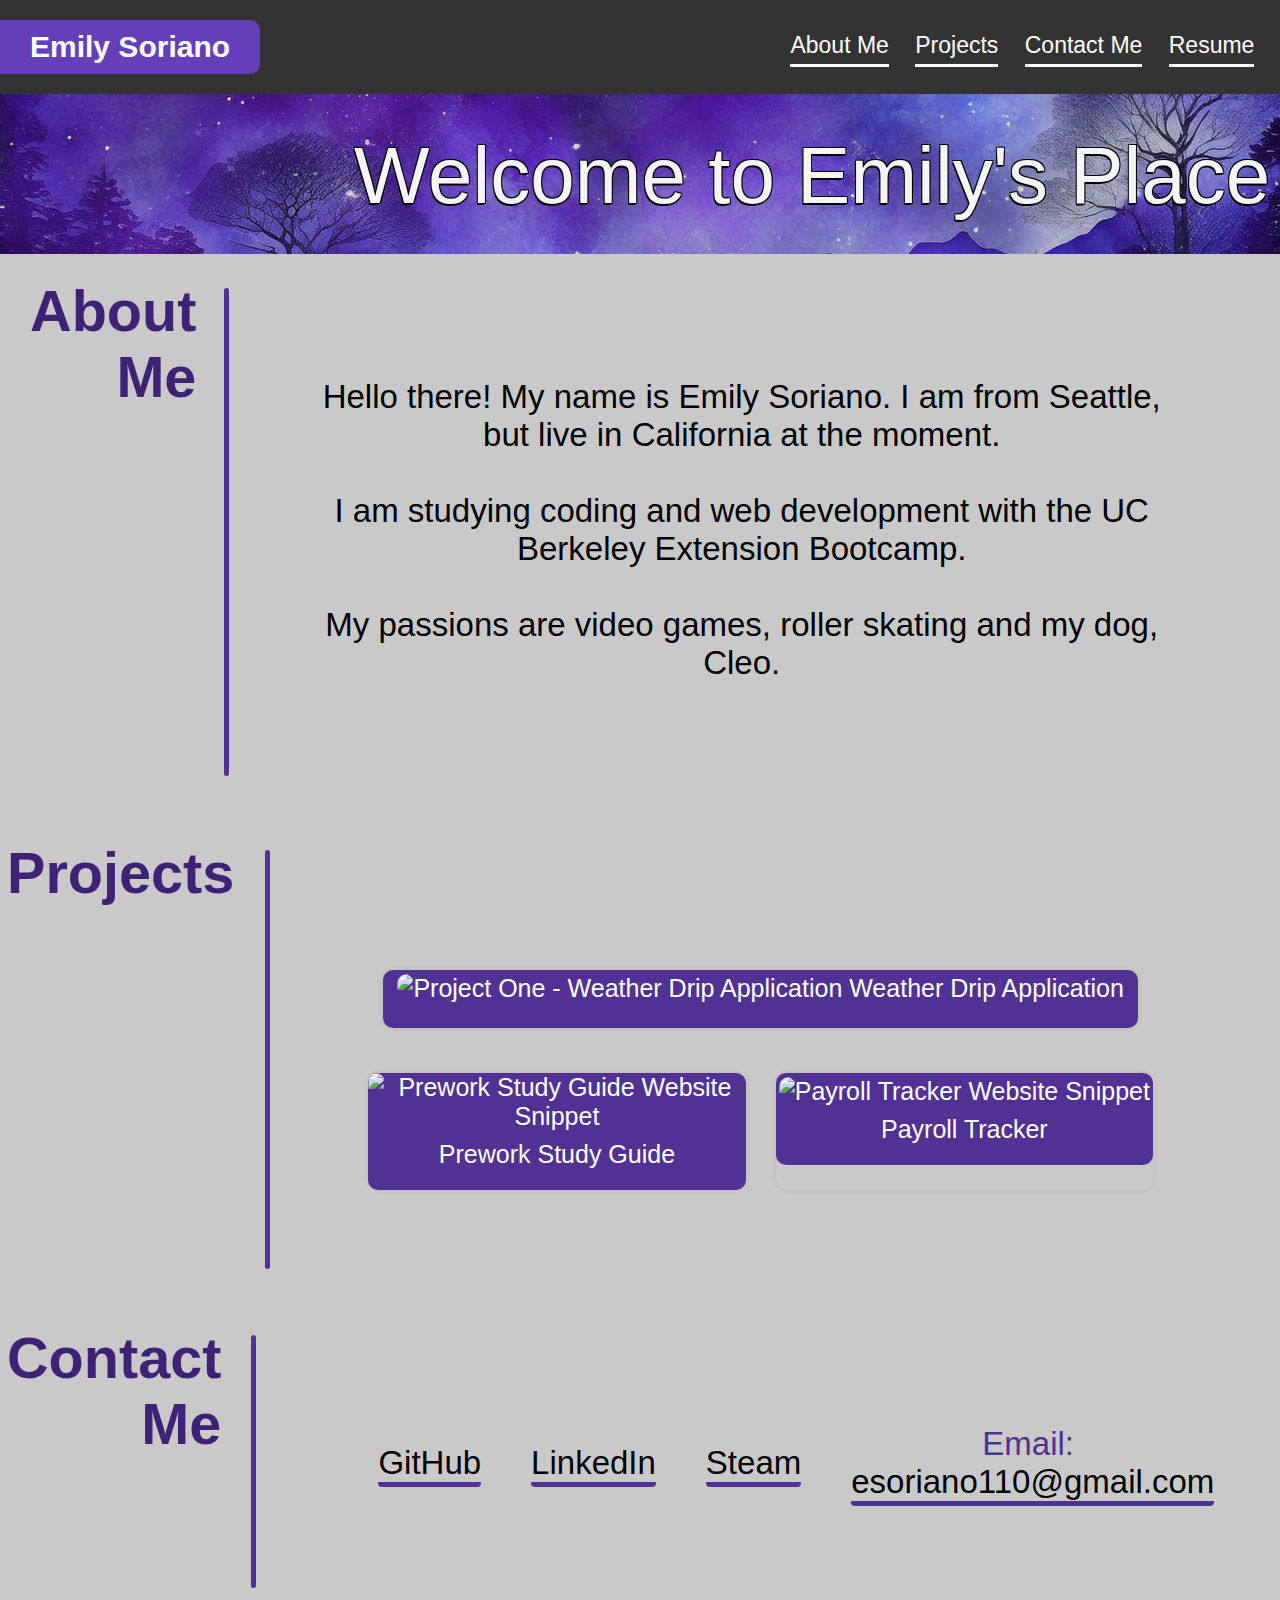
==== index.html @ 27225a60 "Merge pull request #19 from So-Emily/dropdown-menu" ====
<!DOCTYPE html>
<html lang="en">
<head>
    <meta name="viewport" content="width=device-width, initial-scale=1.0">
    <meta charset="UTF-8">

    <title>Emily's Portfolio</title>
    <!-- Custom CSS -->
    <link rel="stylesheet" href="assets/style.css"> 

</head>
<body>
    <header>
        <div>
            <h1>Emily Soriano</h1>
            <nav class="navbar">
                <!-- Navigation links -->
                <div class="nav-before">
                    <a href="#about-me">About Me</a>
                    <a href="#projects-id">Projects</a>
                    <a href="#contact-me">Contact Me</a>
                    <a href="https://drive.google.com/file/d/1f6KwNeaGwvNssH7OhxHpoLSe9hcIelp0/view?usp=sharing" target="_blank">Resume</a>
                </div>
                <!-- Dropdown button with image -->
                <!-- <img src="assets/images/dropdown-btn.png" alt="Dropdown" class="dropdown-btn" style="width:30px; cursor:pointer;">-->
                
                <!-- Dropdown content -->
                <div class="dropdown">
                    <button onclick="myFunction()" class="dropbtn">(ﾉ◕ヮ◕)ﾉ*:･ﾟ✧</button>
                    <div id="myDropdown" class="dropdown-content">
                        <a href="#about-me">About Me</a>
                        <a href="#projects-id">Projects</a>
                        <a href="#contact-me">Contact Me</a>
                        <a href="https://drive.google.com/file/d/1f6KwNeaGwvNssH7OhxHpoLSe9hcIelp0/view?usp=sharing" target="_blank">Resume</a>
                    </div>
                </div>
            </nav>
        </div>
    </header>
    <main>
        <!-- Top Image Section -->
        <div class="image-container">
            <img class="image" src="assets/images/space-trees.jpg" alt="Drawn Purple Space Banner"> 
            <p class="imgSub">Welcome to Emily's Place</p> 
        </div>

        <!-- About Me Section -->
        <div class="two-columns" id="about-me">
            <h2>About Me</h2>
            <p class="right-text text-center about-body">
                <!-- About Me content -->
                Hello there! My name is Emily Soriano. I am from Seattle, but live in California at the moment.<br><br>
                I am studying coding and web development with the UC Berkeley Extension Bootcamp.<br><br>
                My passions are video games, roller skating and my dog, Cleo.<br><br>
            </p>
        </div>
        
        <!-- Projects Section -->
        <div class="two-columns" id="projects-id">
            <h2>Projects</h2>
            <div class="right-text">
                <ul class="d-flex flex-sm-wrap">
                    <!-- Project one - Prework study guide - bigger than the rest -->
                    <li class="project-one">
                        <div class="project-container">
                            <a href="https://so-emily.github.io/Weather-You-Need-Clothes/" target="_blank">
                                <img class="project-image" src="assets/images/weather-drip.PNG" alt="Project One - Weather Drip Application">
                                Weather Drip Application
                            </a>
                        </div>
                    </li>
                    <!-- Project Two - Payroll Tracker -->
                    <li class="project">
                        <div class="project-container">
                            <a href="https://so-emily.github.io/prework-study-guide/" target="_blank">
                                <img class="project-image" src="assets/images/pre-work-snip.PNG" alt="Prework Study Guide Website Snippet">
                                Prework Study Guide
                            </a>
                        </div>
                    </li>
                    <!-- Project Three - API Blog GitHub for now -->
                    <li class="project">
                        <div class="project-container">
                            <a href="https://so-emily.github.io/Payroll-Tracker/" target="_blank">
                                <!-- Can click the images aswell as the text -->
                                <img class="project-image" src="assets/images/payroll-snip.PNG" alt="Payroll Tracker Website Snippet">
                                Payroll Tracker
                            </a>
                        </div>
                    </li>
                </ul>
            </div>
        </div>

        <!-- Contacts Section -->
        <div class="two-columns" id="contact-me">
            <h2>Contact Me</h2>
            <div class="right-text text-center contact-body">
                <!-- Contact information -->
                <p class ="contact"><a href="https://github.com/So-Emily" target="_blank"> GitHub </a></p>
                <p class ="contact"><a href="https://www.linkedin.com/in/emily-soriano-171a4313a/" target="_blank"> LinkedIn </a></p>
                <p class ="contact"><a href="https://steamcommunity.com/id/Spooki_Em/" target="_blank"> Steam </a></p>
                <p class ="contact"> Email:&nbsp;<a href="mailto:esoriano110@gmail.com">esoriano110@gmail.com</a></p>
            </div>
        </div>
    </main>

    <!-- Custom JS -->
    <script src="assets/script.js"></script>
    </body>
</html>
---- assets/style.css ----
/* Reset default styles */
* {
    margin: 0;
    padding: 0;
    box-sizing: border-box;
}

/* Body styles */
body {
    font-family: 'Gill Sans', 'Gill Sans MT', Calibri, 'Trebuchet MS', sans-serif;
    background-color: rgb(201, 201, 201);
}

/* Header Styles */
header {
    background-color: #333;
    color: #ffffff;
    padding: 20px 0;
}

/* Styling of name in header */
header h1 {
    font-size: 30px;
    text-indent: 20px;
    display: inline-block;
    vertical-align: middle;
    background-color: #653fba;
    padding: 10px 30px 10px 10px;
    border-radius: 0 10px 10px 0;
}

/* Styling of navigation bar */
header nav {
    margin-right: 2%;
    float: right;
    font-family: 'Gill Sans', 'Gill Sans MT', Calibri, 'Trebuchet MS', sans-serif;
    font-size: 23px;
    list-style-type: none;

}

/* Styling of the items in the navigation bar */
header nav a{
    display: inline-block;
    margin-left: 20px;
    margin-top: 12px;
    vertical-align: middle;
    border-bottom: 3px solid currentColor;
    padding-bottom: 5px;
}

/* Styling of the links in the nav bar */
a {
    color: #fff;
    text-decoration: none;
}

/* Styling of the links in the nav bar when hovered */
a:hover {
    color: #653fba;
}

/* Dropdown Button */
.dropbtn {
    background-color: #653fba;
    color: white;
    padding: 16px;
    font-size: 16px;
    border: none;
    cursor: pointer;
}

/* Dropdown button on hover & focus */
.dropbtn:hover {
background-color: #000000;
}

/* The container <div> - needed to position the dropdown content */
.dropdown {
position: relative;
display: none;
}

/* Dropdown Content (Hidden by Default) */
.dropdown-content {
display: none;
position: absolute;
background-color: #653fba;
padding-right: 20px;
padding-bottom: 20px;
min-width: 160px;
box-shadow: 0px 8px 16px 0px rgba(0,0,0,0.2);
z-index: 1;
right: 0;
}

/* Links inside the dropdown */
.dropdown-content a {
color: rgb(255, 255, 255);
padding: 12px 16px;
text-decoration: none;
display: block;
}

/* Change color of dropdown links on hover */
.dropdown-content a:hover {background-color: #ddd;}

/* Show the dropdown menu (use JS to add this class to the .dropdown-content container when the user clicks on the dropdown button) */
.show {display:block;}

/* Main image on topstyles */
.image-container {
    position: relative;
    width: 100%;
    
}

/* Setting the width to have the main image fill the page */
.image {
    width: 100%;
    
}

/* Styling of the text on the main image */
.imgSub {
    font-size: clamp(3rem, 7vw, 5rem);
    position: absolute;
    top: 50%;
    left: 50%;
    transform: translate(-32%, -50%);
    color: whitesmoke;
    border-color: #000000;
    /* background-color: rgba(0, 0, 0, 0.5); */
    border-radius: 10px;
    padding: 20px;
    white-space: nowrap;
    min-width: 10%;
    max-width: 100%;
    overflow: visible;
    text-shadow: -1px -1px 0 #000, 1px -1px 0 #000, -1px 2px 0 #000, 1px 1px 0 #000; /* Adds a simple black border effect */
}

/* container */
.two-columns {
    padding-top: 20px;
    display: flex;
}

/* columns */
.two-columns > * {
    width: 100%;
    height: auto;
    padding: 5rem;
}

/* Left side column Styling - Pre Line */
.two-columns > *:first-child {
    position: relative;
    width: 20%;
    height: auto;
    font-size: 4.5vw; /* Adjusted to use viewport width */
    color: #3d2275;
    padding-right: 7px;
    padding-left: 7px;
    direction: rtl;
    text-align: right;
}

.two-columns h2 {
    margin: 0; /* Example value */
    padding: 0; /* Example value */
    width: 100%; /* Example value */
}

/* the line after each header */
.two-columns h2::after {
    content: "";
    display: block;
    width: 5px;
    height: 90%;
    background-color: #513294;
    position: absolute;
    left: 110%;
    top: 10px;
    border-radius: 5px;
}

/* styling of each right column */
.right-text {
    display: flex;
    font-size: 30px;
    font-weight: 520;
    margin: 20px;
    align-items: flex-start;
    color: rgb(0, 0, 0);
}

/* Adjusted styling for the parent container of contact items */
.right-text.text-center {
    align-items: center; /* Center children horizontally */
    justify-content: center; /* Center children vertically if needed */
    text-align: center; /* Center text for direct text children */
    font-size: 33px
}

/* Adjusted styling for the contact items */
.contact {
    margin-left: 50px;
    border-radius: 4px;
    border-bottom: 5px solid #513294;
    color: #513294;
    display: flex;
    flex-wrap: wrap;
    justify-content: space-around; /* Adjust this as needed */
}

.contact a {
    color: #000000;
    
}

.contact a:hover {
    color: #ffffff;
}

/* creating individual project boxes */
/* Parent container for projects */
/* changing the size of the font for projects */
.project-container a {
    font-size: 25px;
    text-align: center;
}

.project-container a:hover {
    color: #000000;
}

/* Adjusted CSS */
/* Projects */
ul.d-flex {
    display: flex;
    flex-wrap: wrap;
    justify-content: center;
    list-style-type: none; /* Remove bullet points */
    padding: 0; /* Remove default padding */
}

.project-container {
    background-color: #513294;
    border-radius: 10px;
    padding-bottom: 20px;
    text-align: center;
}

.project, .project-one {
    margin: 15px; /* Adjust spacing around each project */
    border-radius: 10px;
    box-shadow: 0 0 5px rgba(0, 0, 0, 0.1);
}

.project {
    flex: 1 0 45%; /* Adjust to control size */
    max-width: 45%; /* Prevent it from growing too large */
}

.project-one {
    flex: 1 0 90%; /* Make the first project larger */
    max-width: 90%; /* Prevent it from growing too large */
    margin: 30px auto; /* Center it and add more margin */
}

.project-image {
    flex-wrap: wrap;
    width: 100%;
    height: auto;
    padding-bottom: 5px;
    border-radius: 10px;
}

/* Media Queries */
@media (max-width: 1200px) {
    .imgSub {
        font-size: clamp(2rem, 5vw, 3rem);
    }
    .right-text {
        flex-direction: column;
    }
    
}

@media (max-width: 770px) {
    .dropdown {
        display: inline-block;
    }
    .nav-before {
        display: none;
    }
    .imgSub {
        font-size: clamp(2rem, 5vw, 3rem);
    }
    
}

@media screen and (max-width: 480px) {
    .imgSub {
        font-size: clamp(1.5rem, 5vw, 3rem);
    }
    
}
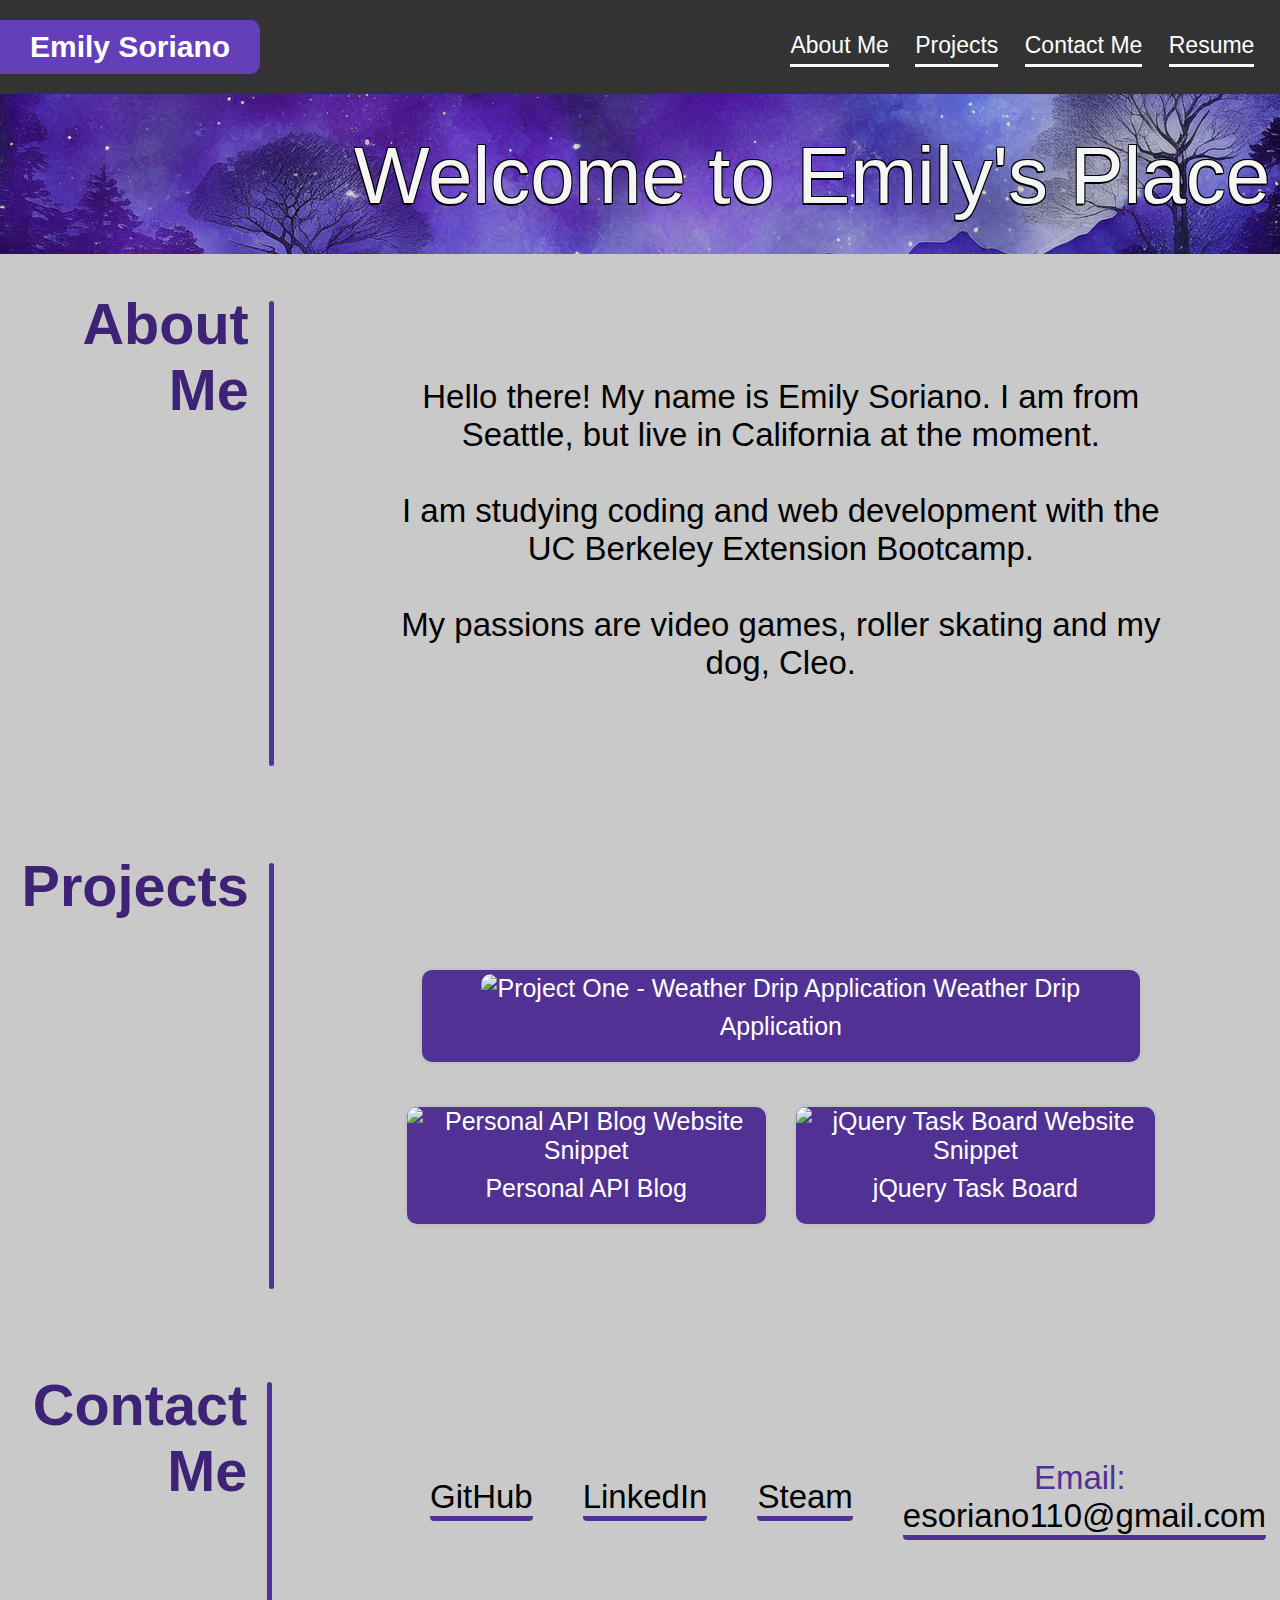
==== commit 649d1e0b: "the about me finally is (kind of) lining up!" ====
--- a/index.html
+++ b/index.html
@@ -46,7 +46,7 @@
 
         <!-- About Me Section -->
         <div class="two-columns" id="about-me">
-            <h2>About Me</h2>
+            <h2 class="about-title">About Me</h2>
             <p class="right-text text-center about-body">
                 <!-- About Me content -->
                 Hello there! My name is Emily Soriano. I am from Seattle, but live in California at the moment.<br><br>
@@ -63,7 +63,7 @@
                     <!-- Project one - Prework study guide - bigger than the rest -->
                     <li class="project-one">
                         <div class="project-container">
-                            <a href="https://so-emily.github.io/Weather-You-Need-Clothes/" target="_blank">
+                            <a href="https://github.com/So-Emily/Weather-You-Need-Clothes" target="_blank">
                                 <img class="project-image" src="assets/images/weather-drip.PNG" alt="Project One - Weather Drip Application">
                                 Weather Drip Application
                             </a>
@@ -72,19 +72,19 @@
                     <!-- Project Two - Payroll Tracker -->
                     <li class="project">
                         <div class="project-container">
-                            <a href="https://so-emily.github.io/prework-study-guide/" target="_blank">
-                                <img class="project-image" src="assets/images/pre-work-snip.PNG" alt="Prework Study Guide Website Snippet">
-                                Prework Study Guide
+                            <a href="https://github.com/So-Emily/Personal-API-Blog" target="_blank">
+                                <img class="project-image" src="assets/images/website-form.png" alt="Personal API Blog Website Snippet">
+                                Personal API Blog
                             </a>
                         </div>
                     </li>
                     <!-- Project Three - API Blog GitHub for now -->
                     <li class="project">
                         <div class="project-container">
-                            <a href="https://so-emily.github.io/Payroll-Tracker/" target="_blank">
+                            <a href="https://github.com/So-Emily/jQuery-Task-Board" target="_blank">
                                 <!-- Can click the images aswell as the text -->
-                                <img class="project-image" src="assets/images/payroll-snip.PNG" alt="Payroll Tracker Website Snippet">
-                                Payroll Tracker
+                                <img class="project-image" src="assets/images/task-website-img.PNG" alt="jQuery Task Board Website Snippet">
+                                jQuery Task Board
                             </a>
                         </div>
                     </li>
--- a/assets/style.css
+++ b/assets/style.css
@@ -74,6 +74,10 @@
 .dropbtn:hover {
 background-color: #000000;
 }
+.dropbtn:focus {
+background-color: #653fba;
+
+}    
 
 /* The container <div> - needed to position the dropdown content */
 .dropdown {
@@ -112,13 +116,11 @@
 .image-container {
     position: relative;
     width: 100%;
-    
 }
 
 /* Setting the width to have the main image fill the page */
 .image {
     width: 100%;
-    
 }
 
 /* Styling of the text on the main image */
@@ -160,17 +162,22 @@
     height: auto;
     font-size: 4.5vw; /* Adjusted to use viewport width */
     color: #3d2275;
-    padding-right: 7px;
-    padding-left: 7px;
+    padding-right: 20px;
+    padding-left: 20px;
     direction: rtl;
     text-align: right;
 }
 
+.two-columns .about-title {
+    width: 26.8%;
+}
+
 .two-columns h2 {
-    margin: 0; /* Example value */
-    padding: 0; /* Example value */
-    width: 100%; /* Example value */
-}
+    margin: 1%; 
+    padding: 0; 
+    width: 100%; 
+}
+
 
 /* the line after each header */
 .two-columns h2::after {
@@ -180,7 +187,7 @@
     height: 90%;
     background-color: #513294;
     position: absolute;
-    left: 110%;
+    left: 100%;
     top: 10px;
     border-radius: 5px;
 }
@@ -298,6 +305,9 @@
     .imgSub {
         font-size: clamp(2rem, 5vw, 3rem);
     }
+    .two-columns .about-title {
+        width: 20%;
+    }
     
 }
 
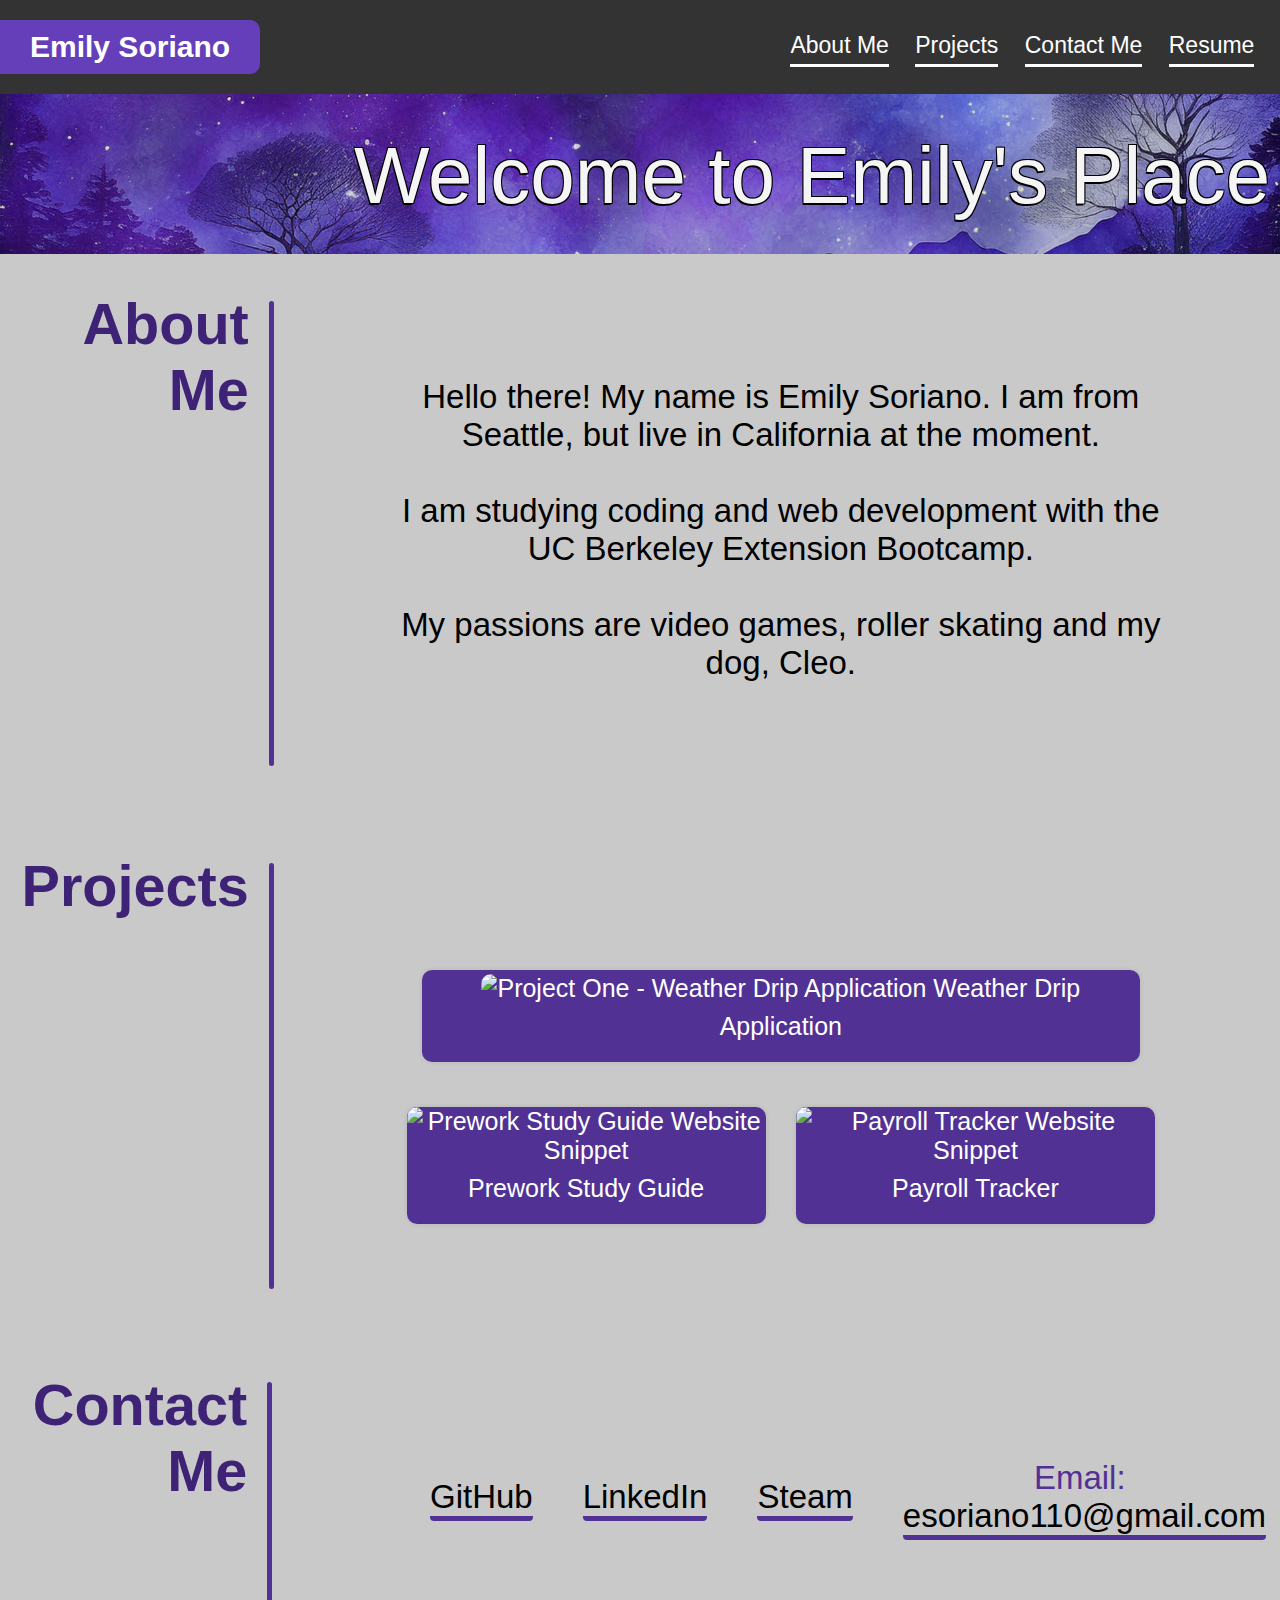
==== commit 2f0f07b7: "Merge pull request #22 from So-Emily/about-line" ====
--- a/index.html
+++ b/index.html
@@ -63,7 +63,7 @@
                     <!-- Project one - Prework study guide - bigger than the rest -->
                     <li class="project-one">
                         <div class="project-container">
-                            <a href="https://github.com/So-Emily/Weather-You-Need-Clothes" target="_blank">
+                            <a href="https://so-emily.github.io/Weather-You-Need-Clothes/" target="_blank">
                                 <img class="project-image" src="assets/images/weather-drip.PNG" alt="Project One - Weather Drip Application">
                                 Weather Drip Application
                             </a>
@@ -72,19 +72,19 @@
                     <!-- Project Two - Payroll Tracker -->
                     <li class="project">
                         <div class="project-container">
-                            <a href="https://github.com/So-Emily/Personal-API-Blog" target="_blank">
-                                <img class="project-image" src="assets/images/website-form.png" alt="Personal API Blog Website Snippet">
-                                Personal API Blog
+                            <a href="https://so-emily.github.io/prework-study-guide/" target="_blank">
+                                <img class="project-image" src="assets/images/pre-work-snip.PNG" alt="Prework Study Guide Website Snippet">
+                                Prework Study Guide
                             </a>
                         </div>
                     </li>
                     <!-- Project Three - API Blog GitHub for now -->
                     <li class="project">
                         <div class="project-container">
-                            <a href="https://github.com/So-Emily/jQuery-Task-Board" target="_blank">
+                            <a href="https://so-emily.github.io/Payroll-Tracker/" target="_blank">
                                 <!-- Can click the images aswell as the text -->
-                                <img class="project-image" src="assets/images/task-website-img.PNG" alt="jQuery Task Board Website Snippet">
-                                jQuery Task Board
+                                <img class="project-image" src="assets/images/payroll-snip.PNG" alt="Payroll Tracker Website Snippet">
+                                Payroll Tracker
                             </a>
                         </div>
                     </li>
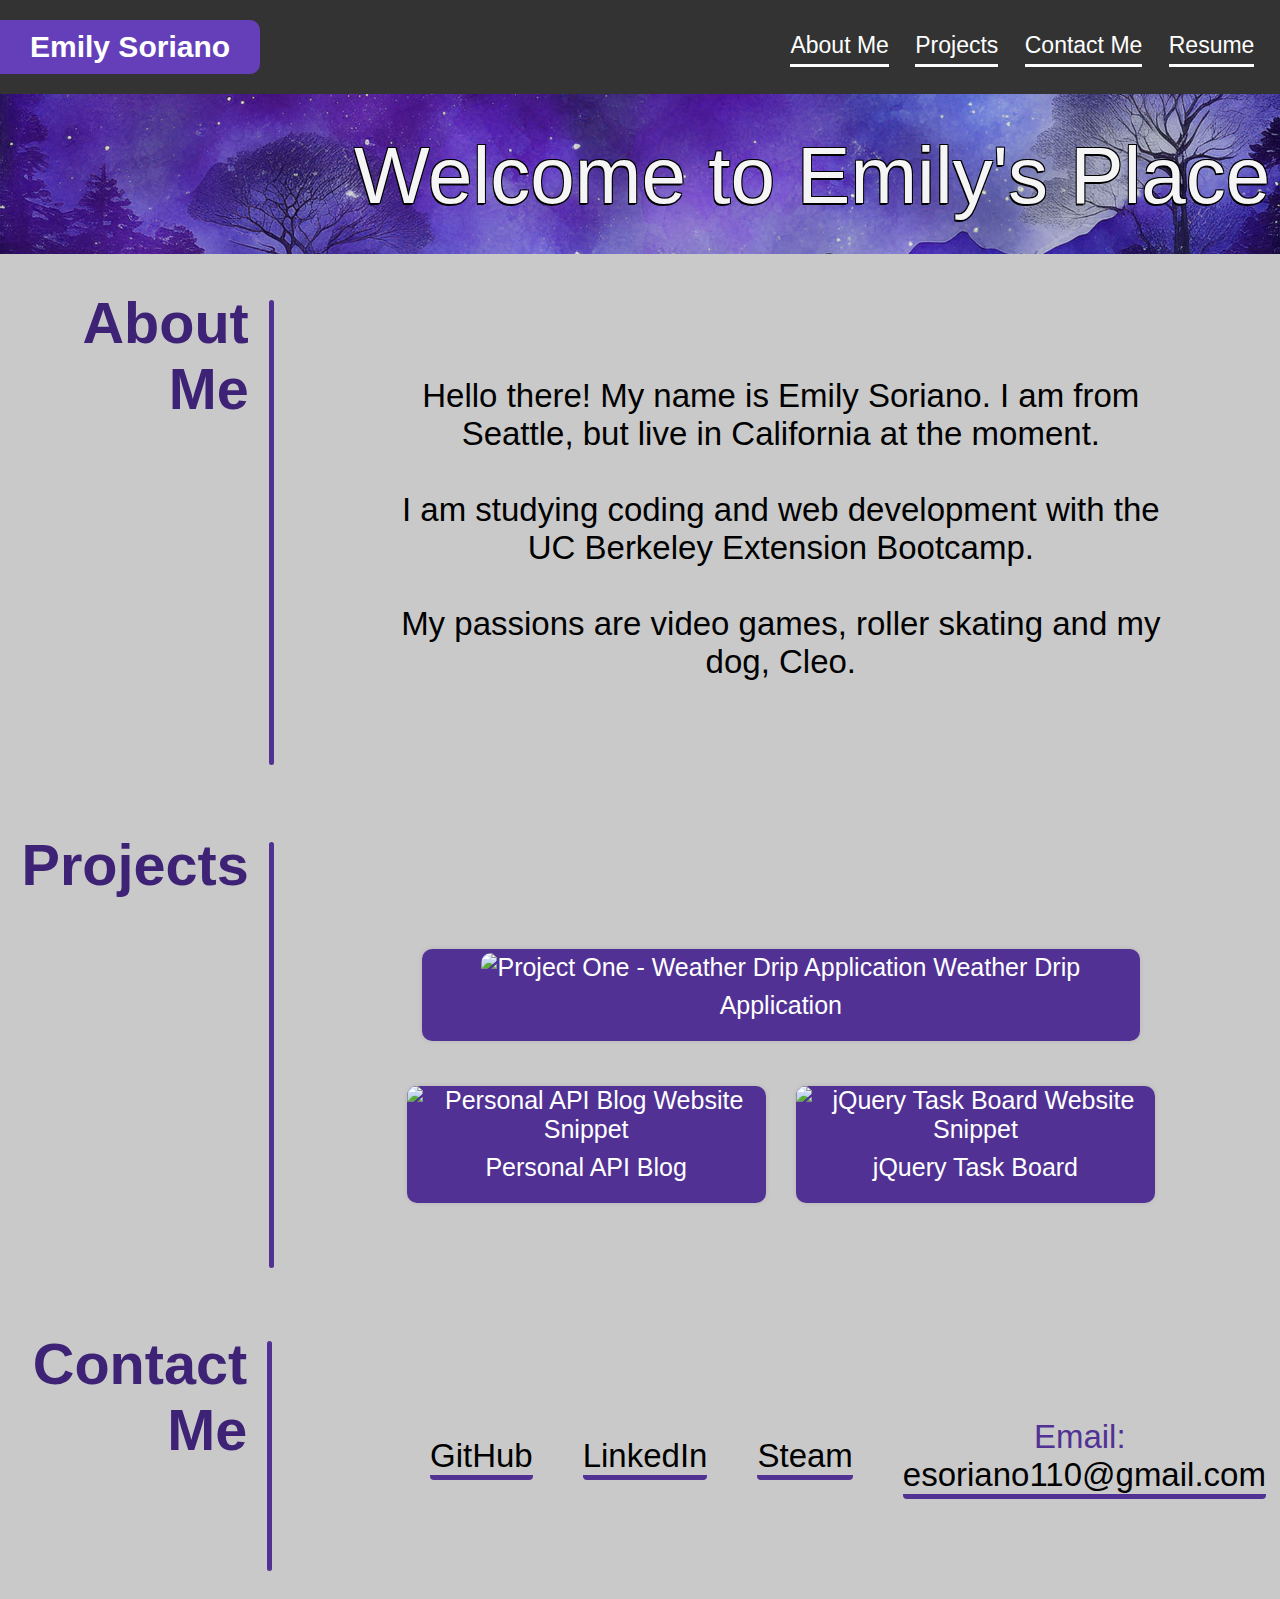
==== commit bab3dd7f: "Lined up title lines, more css, a little refactoring" ====
--- a/index.html
+++ b/index.html
@@ -5,6 +5,7 @@
     <meta charset="UTF-8">
 
     <title>Emily's Portfolio</title>
+
     <!-- Custom CSS -->
     <link rel="stylesheet" href="assets/style.css"> 
 
@@ -21,6 +22,7 @@
                     <a href="#contact-me">Contact Me</a>
                     <a href="https://drive.google.com/file/d/1f6KwNeaGwvNssH7OhxHpoLSe9hcIelp0/view?usp=sharing" target="_blank">Resume</a>
                 </div>
+
                 <!-- Dropdown button with image -->
                 <!-- <img src="assets/images/dropdown-btn.png" alt="Dropdown" class="dropdown-btn" style="width:30px; cursor:pointer;">-->
                 
@@ -63,7 +65,7 @@
                     <!-- Project one - Prework study guide - bigger than the rest -->
                     <li class="project-one">
                         <div class="project-container">
-                            <a href="https://so-emily.github.io/Weather-You-Need-Clothes/" target="_blank">
+                            <a href="https://github.com/So-Emily/Weather-You-Need-Clothes" target="_blank">
                                 <img class="project-image" src="assets/images/weather-drip.PNG" alt="Project One - Weather Drip Application">
                                 Weather Drip Application
                             </a>
@@ -72,19 +74,19 @@
                     <!-- Project Two - Payroll Tracker -->
                     <li class="project">
                         <div class="project-container">
-                            <a href="https://so-emily.github.io/prework-study-guide/" target="_blank">
-                                <img class="project-image" src="assets/images/pre-work-snip.PNG" alt="Prework Study Guide Website Snippet">
-                                Prework Study Guide
+                            <a href="https://github.com/So-Emily/Personal-API-Blog" target="_blank">
+                                <img class="project-image" src="assets/images/website-form.png" alt="Personal API Blog Website Snippet">
+                                Personal API Blog
                             </a>
                         </div>
                     </li>
                     <!-- Project Three - API Blog GitHub for now -->
                     <li class="project">
                         <div class="project-container">
-                            <a href="https://so-emily.github.io/Payroll-Tracker/" target="_blank">
+                            <a href="https://github.com/So-Emily/jQuery-Task-Board" target="_blank">
                                 <!-- Can click the images aswell as the text -->
-                                <img class="project-image" src="assets/images/payroll-snip.PNG" alt="Payroll Tracker Website Snippet">
-                                Payroll Tracker
+                                <img class="project-image" src="assets/images/task-website-img.PNG" alt="jQuery Task Board Website Snippet">
+                                jQuery Task Board
                             </a>
                         </div>
                     </li>
--- a/assets/style.css
+++ b/assets/style.css
@@ -144,7 +144,7 @@
 
 /* container */
 .two-columns {
-    padding-top: 20px;
+    padding-top: -100px;
     display: flex;
 }
 
@@ -178,7 +178,6 @@
     width: 100%; 
 }
 
-
 /* the line after each header */
 .two-columns h2::after {
     content: "";
@@ -192,6 +191,10 @@
     border-radius: 5px;
 }
 
+#about-me {
+    padding-top: 1.5%;
+}
+
 /* styling of each right column */
 .right-text {
     display: flex;
@@ -308,7 +311,9 @@
     .two-columns .about-title {
         width: 20%;
     }
-    
+    .two-columns .about-body{
+        font-size: large;
+    }
 }
 
 @media screen and (max-width: 480px) {
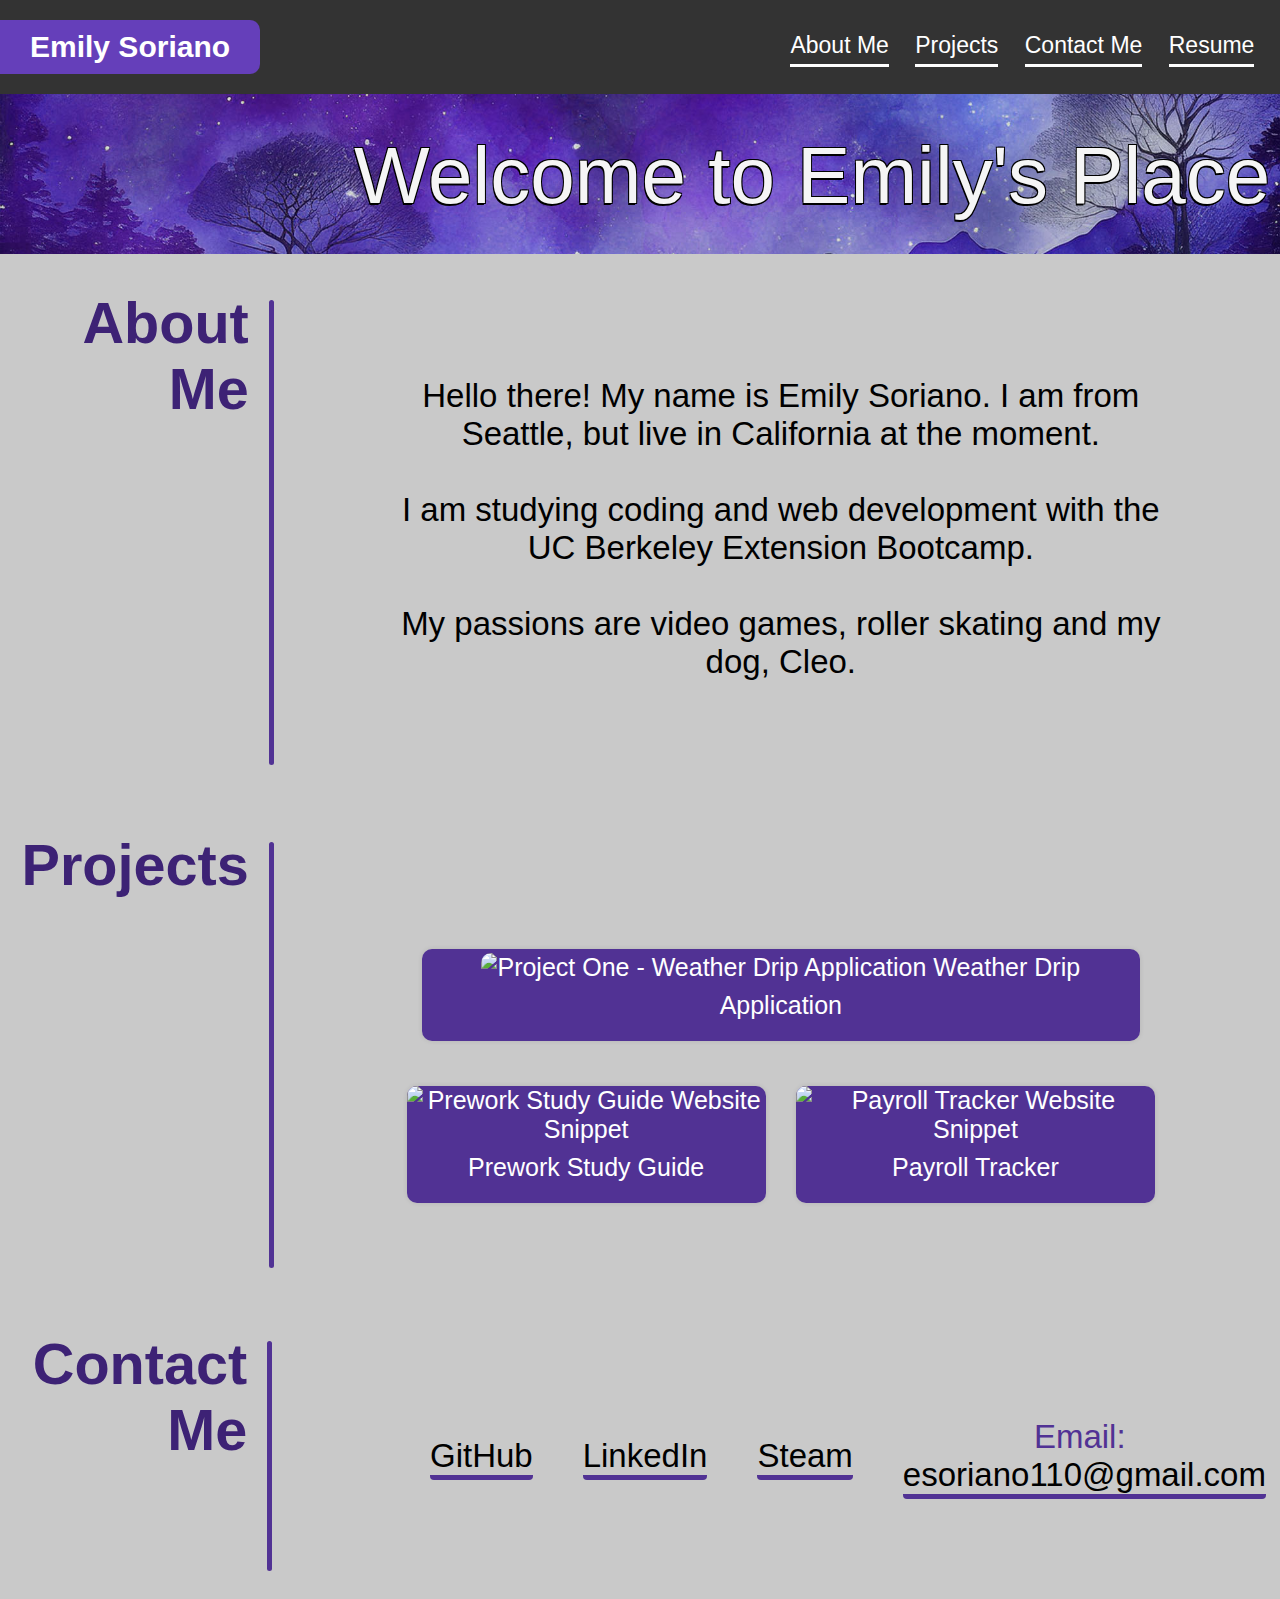
==== commit 151c8a93: "Merge pull request #23 from So-Emily/finishing-css" ====
--- a/index.html
+++ b/index.html
@@ -65,7 +65,7 @@
                     <!-- Project one - Prework study guide - bigger than the rest -->
                     <li class="project-one">
                         <div class="project-container">
-                            <a href="https://github.com/So-Emily/Weather-You-Need-Clothes" target="_blank">
+                            <a href="https://so-emily.github.io/Weather-You-Need-Clothes/" target="_blank">
                                 <img class="project-image" src="assets/images/weather-drip.PNG" alt="Project One - Weather Drip Application">
                                 Weather Drip Application
                             </a>
@@ -74,19 +74,19 @@
                     <!-- Project Two - Payroll Tracker -->
                     <li class="project">
                         <div class="project-container">
-                            <a href="https://github.com/So-Emily/Personal-API-Blog" target="_blank">
-                                <img class="project-image" src="assets/images/website-form.png" alt="Personal API Blog Website Snippet">
-                                Personal API Blog
+                            <a href="https://so-emily.github.io/prework-study-guide/" target="_blank">
+                                <img class="project-image" src="assets/images/pre-work-snip.PNG" alt="Prework Study Guide Website Snippet">
+                                Prework Study Guide
                             </a>
                         </div>
                     </li>
                     <!-- Project Three - API Blog GitHub for now -->
                     <li class="project">
                         <div class="project-container">
-                            <a href="https://github.com/So-Emily/jQuery-Task-Board" target="_blank">
+                            <a href="https://so-emily.github.io/Payroll-Tracker/" target="_blank">
                                 <!-- Can click the images aswell as the text -->
-                                <img class="project-image" src="assets/images/task-website-img.PNG" alt="jQuery Task Board Website Snippet">
-                                jQuery Task Board
+                                <img class="project-image" src="assets/images/payroll-snip.PNG" alt="Payroll Tracker Website Snippet">
+                                Payroll Tracker
                             </a>
                         </div>
                     </li>
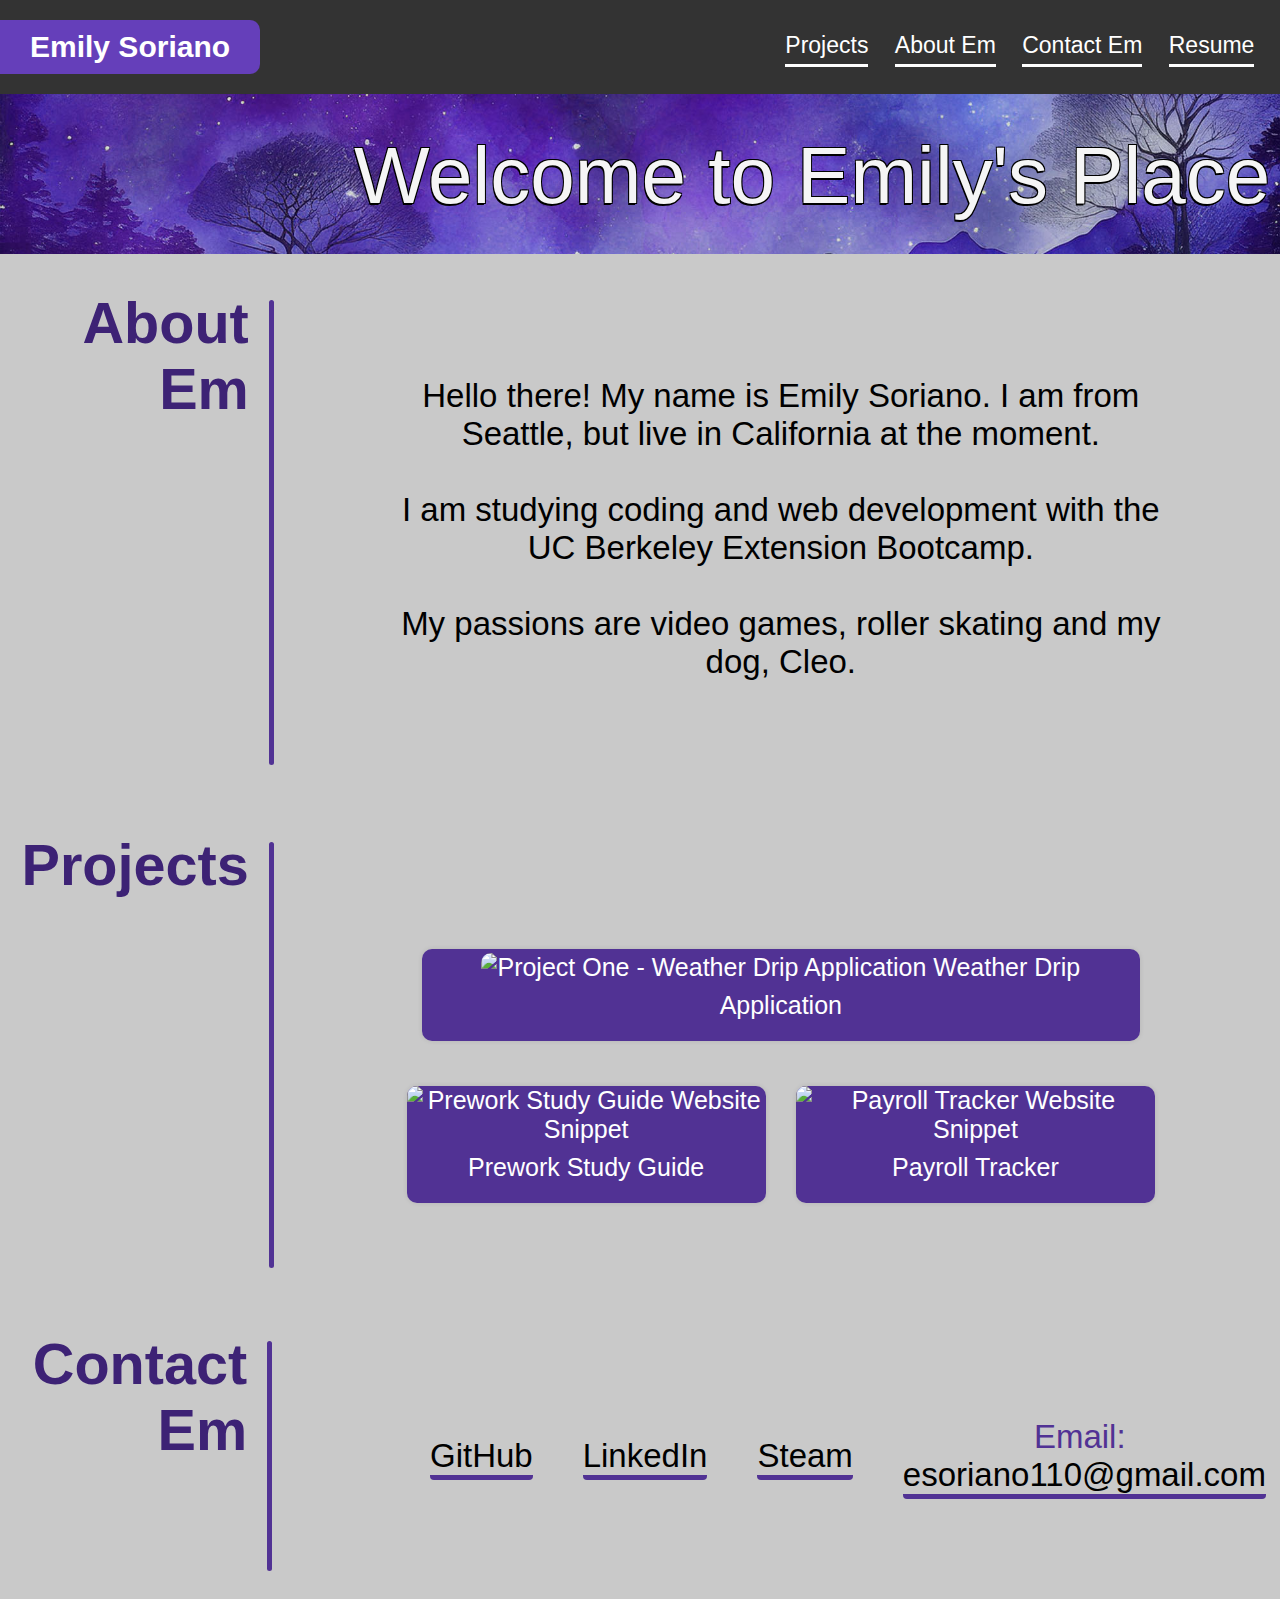
==== commit 2318fcb4: "Merge pull request #24 from So-Emily/more-html" ====
--- a/index.html
+++ b/index.html
@@ -17,9 +17,9 @@
             <nav class="navbar">
                 <!-- Navigation links -->
                 <div class="nav-before">
-                    <a href="#about-me">About Me</a>
                     <a href="#projects-id">Projects</a>
-                    <a href="#contact-me">Contact Me</a>
+                    <a href="#about-me">About Em</a>
+                    <a href="#contact-me">Contact Em</a>
                     <a href="https://drive.google.com/file/d/1f6KwNeaGwvNssH7OhxHpoLSe9hcIelp0/view?usp=sharing" target="_blank">Resume</a>
                 </div>
 
@@ -30,9 +30,9 @@
                 <div class="dropdown">
                     <button onclick="myFunction()" class="dropbtn">(ﾉ◕ヮ◕)ﾉ*:･ﾟ✧</button>
                     <div id="myDropdown" class="dropdown-content">
-                        <a href="#about-me">About Me</a>
                         <a href="#projects-id">Projects</a>
-                        <a href="#contact-me">Contact Me</a>
+                        <a href="#about-me">About Em</a>
+                        <a href="#contact-me">Contact Em</a>
                         <a href="https://drive.google.com/file/d/1f6KwNeaGwvNssH7OhxHpoLSe9hcIelp0/view?usp=sharing" target="_blank">Resume</a>
                     </div>
                 </div>
@@ -48,7 +48,7 @@
 
         <!-- About Me Section -->
         <div class="two-columns" id="about-me">
-            <h2 class="about-title">About Me</h2>
+            <h2 class="about-title">About Em</h2>
             <p class="right-text text-center about-body">
                 <!-- About Me content -->
                 Hello there! My name is Emily Soriano. I am from Seattle, but live in California at the moment.<br><br>
@@ -96,7 +96,7 @@
 
         <!-- Contacts Section -->
         <div class="two-columns" id="contact-me">
-            <h2>Contact Me</h2>
+            <h2>Contact Em</h2>
             <div class="right-text text-center contact-body">
                 <!-- Contact information -->
                 <p class ="contact"><a href="https://github.com/So-Emily" target="_blank"> GitHub </a></p>
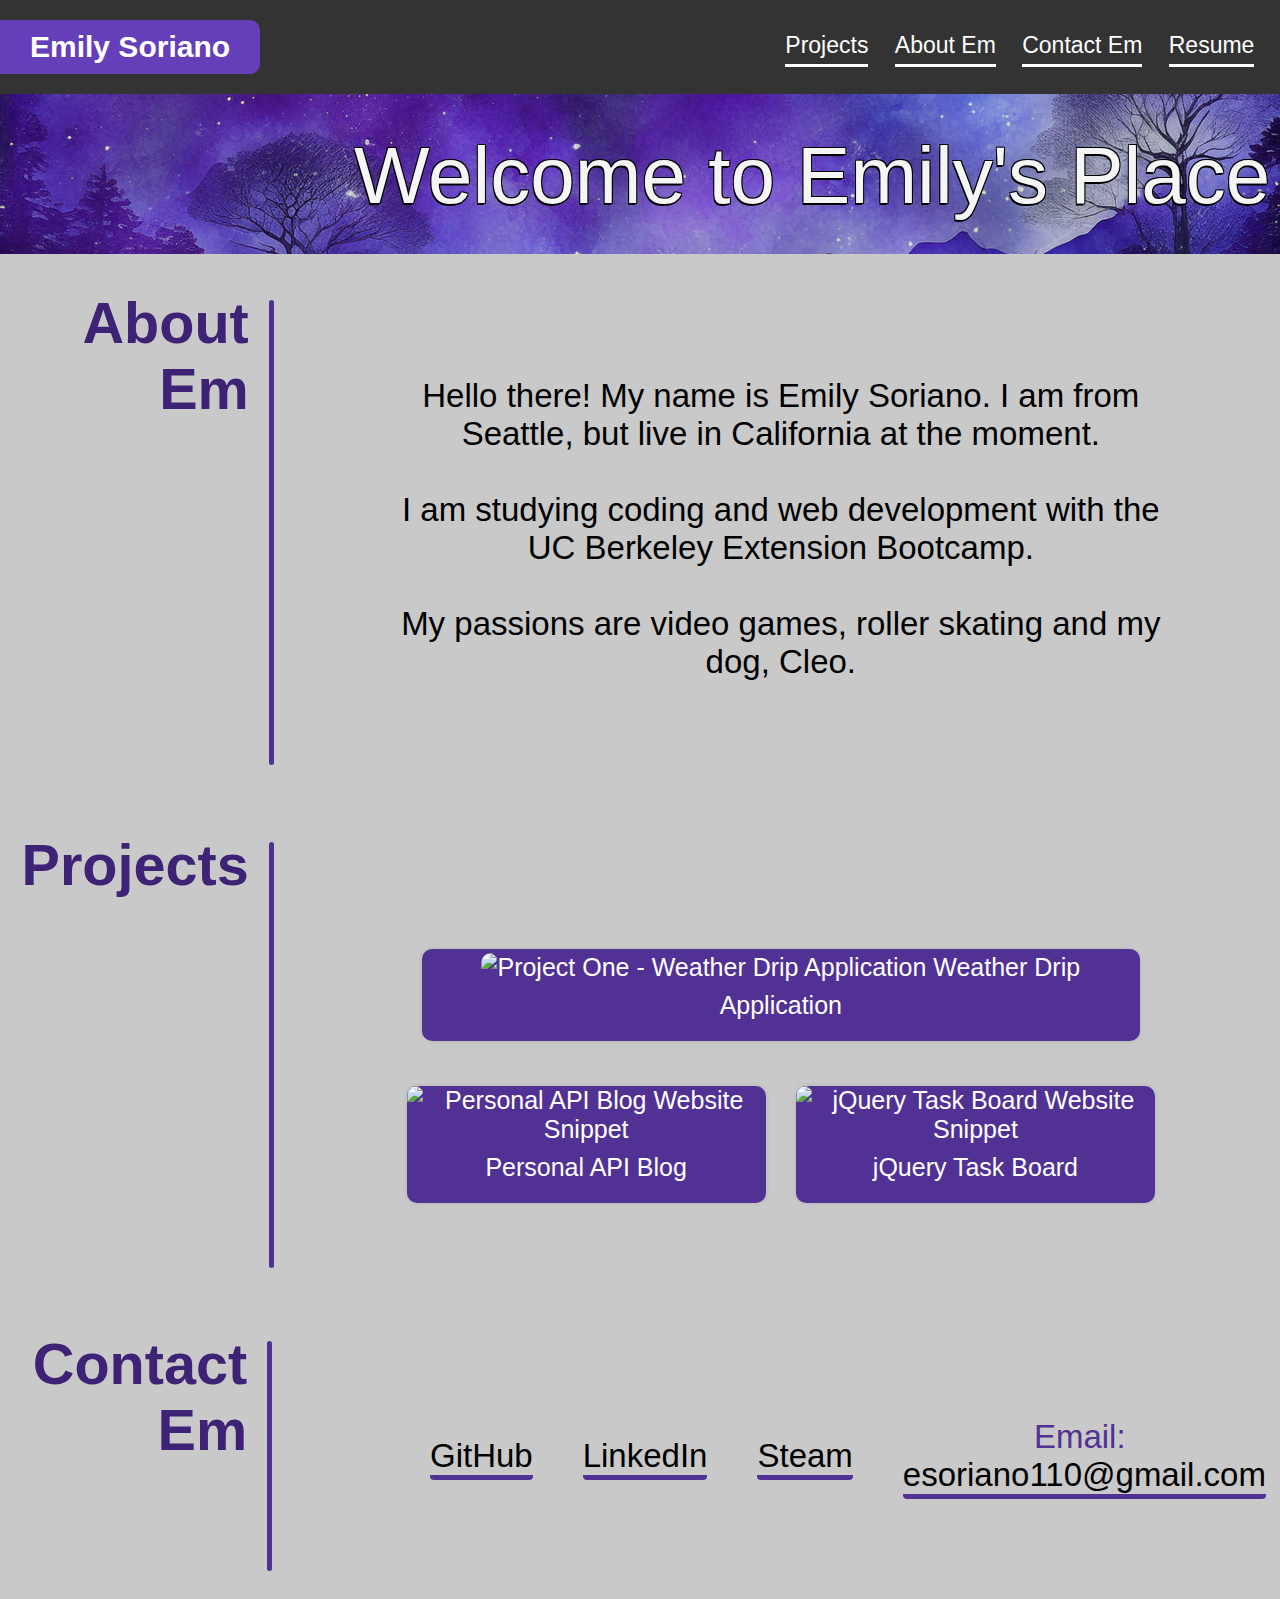
==== commit 36402595: "tiny html changes" ====
--- a/index.html
+++ b/index.html
@@ -65,7 +65,7 @@
                     <!-- Project one - Prework study guide - bigger than the rest -->
                     <li class="project-one">
                         <div class="project-container">
-                            <a href="https://so-emily.github.io/Weather-You-Need-Clothes/" target="_blank">
+                            <a href="https://github.com/So-Emily/Weather-You-Need-Clothes" target="_blank">
                                 <img class="project-image" src="assets/images/weather-drip.PNG" alt="Project One - Weather Drip Application">
                                 Weather Drip Application
                             </a>
@@ -74,19 +74,19 @@
                     <!-- Project Two - Payroll Tracker -->
                     <li class="project">
                         <div class="project-container">
-                            <a href="https://so-emily.github.io/prework-study-guide/" target="_blank">
-                                <img class="project-image" src="assets/images/pre-work-snip.PNG" alt="Prework Study Guide Website Snippet">
-                                Prework Study Guide
+                            <a href="https://github.com/So-Emily/Personal-API-Blog" target="_blank">
+                                <img class="project-image" src="assets/images/website-form.png" alt="Personal API Blog Website Snippet">
+                                Personal API Blog
                             </a>
                         </div>
                     </li>
                     <!-- Project Three - API Blog GitHub for now -->
                     <li class="project">
                         <div class="project-container">
-                            <a href="https://so-emily.github.io/Payroll-Tracker/" target="_blank">
+                            <a href="https://github.com/So-Emily/jQuery-Task-Board" target="_blank">
                                 <!-- Can click the images aswell as the text -->
-                                <img class="project-image" src="assets/images/payroll-snip.PNG" alt="Payroll Tracker Website Snippet">
-                                Payroll Tracker
+                                <img class="project-image" src="assets/images/task-website-img.PNG" alt="jQuery Task Board Website Snippet">
+                                jQuery Task Board
                             </a>
                         </div>
                     </li>
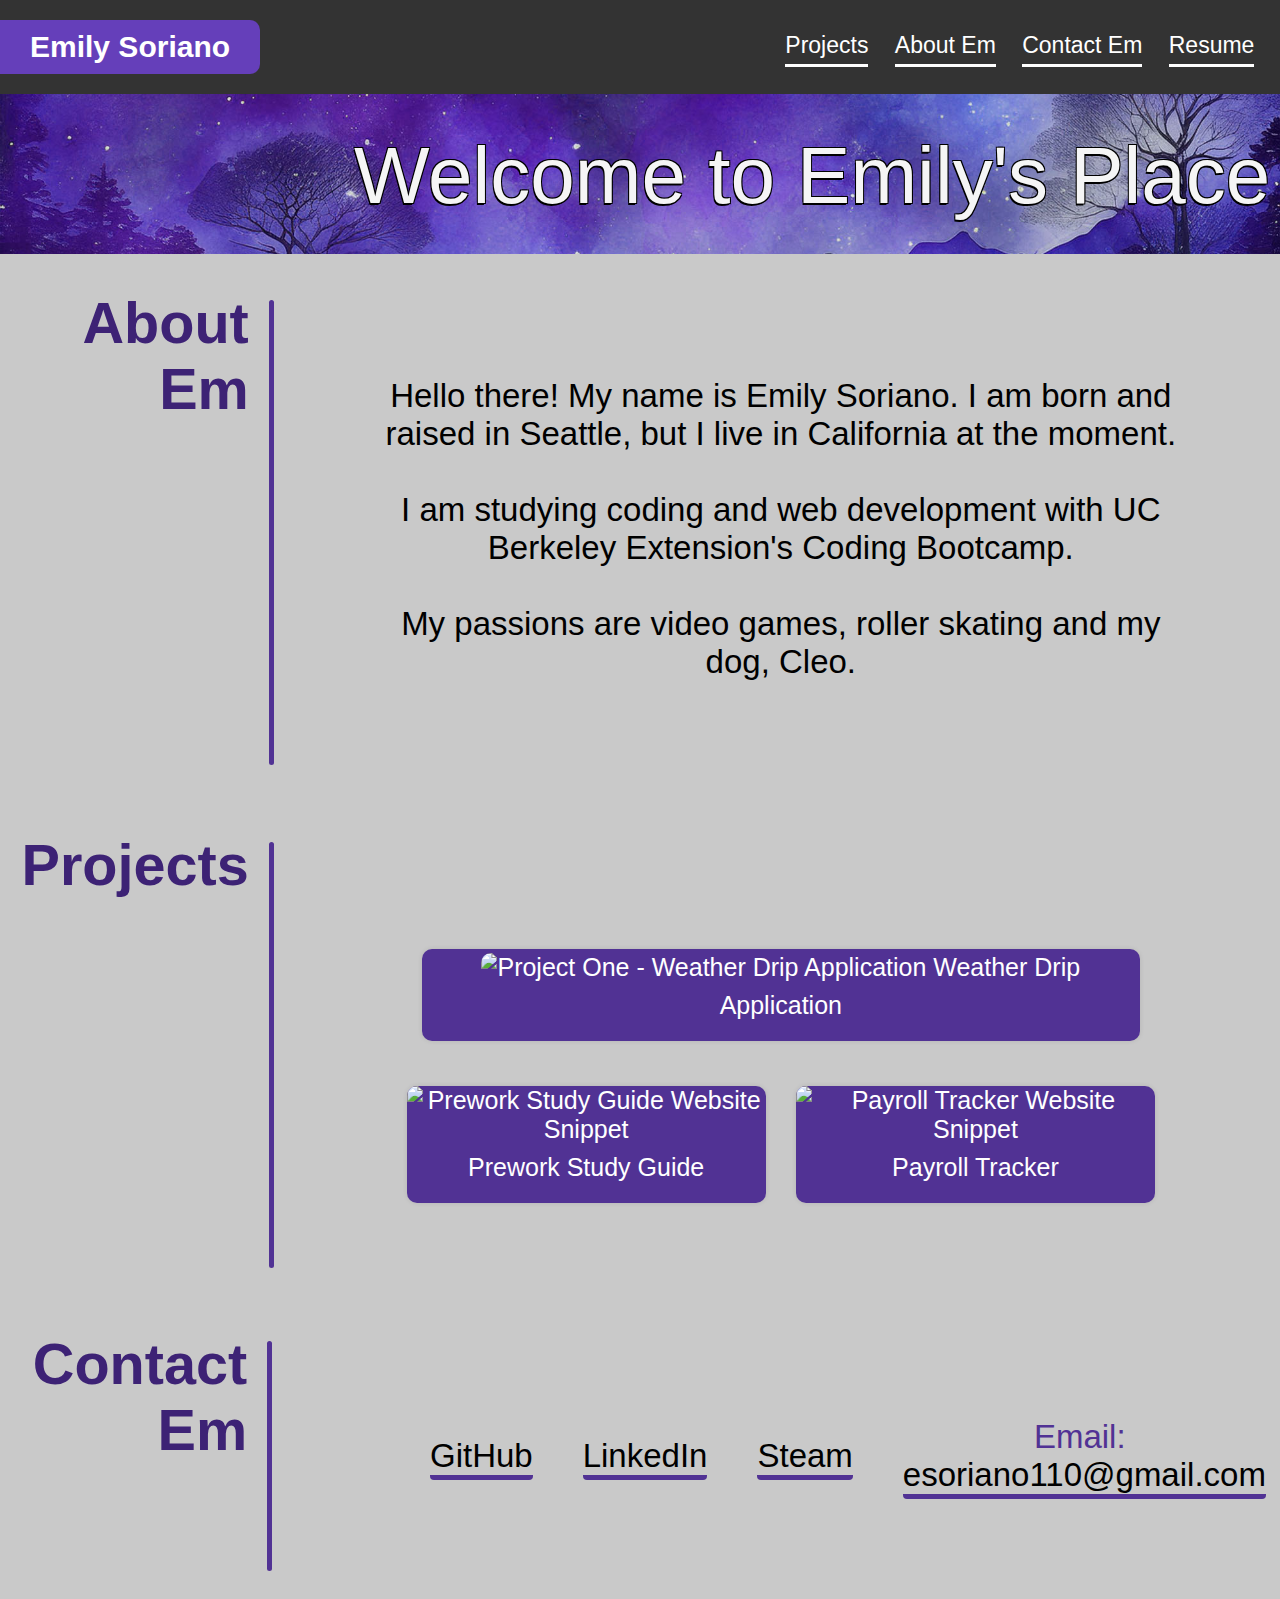
==== commit 18f46980: "Change About Me" ====
--- a/index.html
+++ b/index.html
@@ -51,8 +51,8 @@
             <h2 class="about-title">About Em</h2>
             <p class="right-text text-center about-body">
                 <!-- About Me content -->
-                Hello there! My name is Emily Soriano. I am from Seattle, but live in California at the moment.<br><br>
-                I am studying coding and web development with the UC Berkeley Extension Bootcamp.<br><br>
+                Hello there! My name is Emily Soriano. I am born and raised in Seattle, but I live in California at the moment.<br><br>
+                I am studying coding and web development with UC Berkeley Extension's Coding Bootcamp.<br><br>
                 My passions are video games, roller skating and my dog, Cleo.<br><br>
             </p>
         </div>
@@ -65,7 +65,7 @@
                     <!-- Project one - Prework study guide - bigger than the rest -->
                     <li class="project-one">
                         <div class="project-container">
-                            <a href="https://github.com/So-Emily/Weather-You-Need-Clothes" target="_blank">
+                            <a href="https://so-emily.github.io/Weather-You-Need-Clothes/" target="_blank">
                                 <img class="project-image" src="assets/images/weather-drip.PNG" alt="Project One - Weather Drip Application">
                                 Weather Drip Application
                             </a>
@@ -74,19 +74,19 @@
                     <!-- Project Two - Payroll Tracker -->
                     <li class="project">
                         <div class="project-container">
-                            <a href="https://github.com/So-Emily/Personal-API-Blog" target="_blank">
-                                <img class="project-image" src="assets/images/website-form.png" alt="Personal API Blog Website Snippet">
-                                Personal API Blog
+                            <a href="https://so-emily.github.io/prework-study-guide/" target="_blank">
+                                <img class="project-image" src="assets/images/pre-work-snip.PNG" alt="Prework Study Guide Website Snippet">
+                                Prework Study Guide
                             </a>
                         </div>
                     </li>
                     <!-- Project Three - API Blog GitHub for now -->
                     <li class="project">
                         <div class="project-container">
-                            <a href="https://github.com/So-Emily/jQuery-Task-Board" target="_blank">
+                            <a href="https://so-emily.github.io/Payroll-Tracker/" target="_blank">
                                 <!-- Can click the images aswell as the text -->
-                                <img class="project-image" src="assets/images/task-website-img.PNG" alt="jQuery Task Board Website Snippet">
-                                jQuery Task Board
+                                <img class="project-image" src="assets/images/payroll-snip.PNG" alt="Payroll Tracker Website Snippet">
+                                Payroll Tracker
                             </a>
                         </div>
                     </li>
